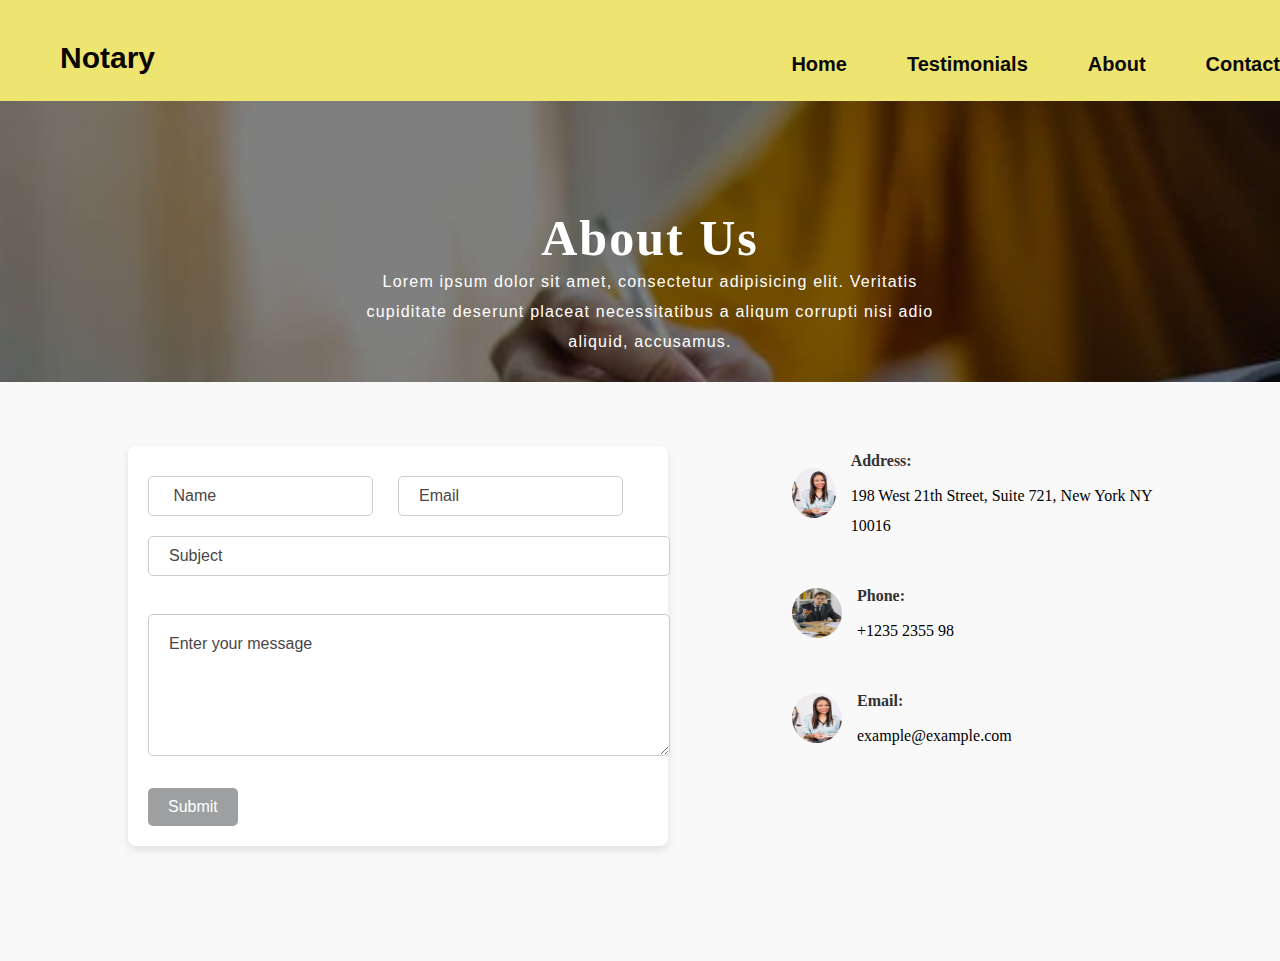
==== contact.html @ 9002def7 "[add] create a simple templete using html nd css" ====
<!DOCTYPE html>
<html lang="en">
<head>
    <title>Webpage Design</title>
    <link rel="stylesheet" href="style.css">
    <style>
        
.form {
    display: flex;
    gap: 5%;
    justify-content: center;
    flex-wrap: wrap;
}

/* Form Styling */
.form-left form {
    display: flex;
    flex-direction: column;
    gap: 15px;
    width: 100%;
    max-width: 400px;
    margin: auto;
}

.form-left form input,
.form-left form textarea {
    width: 300px;
    padding: 10px;
    border: 1px solid #ddd;
    border-radius: 5px;
    font-size: 16px;
}

.form-left form textarea {
    resize: none;
    height: 120px;
}

.btn-submit {
    background-color: #007bff;
    color: #fff;
    padding: 10px 15px;
    border: none;
    border-radius: 5px;
    font-size: 16px;
    cursor: pointer;
    transition: background-color 0.3s ease;
}

.btn-submit:hover {
    background-color: #0056b3;
}

/* Right Contact Info Styling */
.form-right {
    display: flex;
    flex-direction: column;
    gap: 20px;
    max-width: 400px;
}

.log {
    display: flex;
    align-items: center;
    gap: 15px;
    padding-left: 10%;
}

.log img {
    border-radius: 50%;
    width: 50px;
    height: 50px;
}

.log .label {
    font-weight: bold;
    margin-bottom: 5px;
    color: #333;
}

/* Responsive Design */
@media (max-width: 768px) {
    .form {
        flex-direction: column;
        align-items: center;
    }

    .form-left,
    .form-right {
        max-width: 100%;
    }
}






/* Styling the form container */
.contact {
    display: flex;
    justify-content: space-between;
    flex-wrap: wrap;
    gap: 20px;
    padding-bottom: 5%;
}

.contact .cot {
    flex: 1 1 45%;
    max-width: 500px;
    background: #fff;
    padding: 20px;
    border-radius: 8px;
    box-shadow: 0 4px 8px rgba(0, 0, 0, 0.1);
}

.contact .cot label {
    font-weight: bold;
    font-size: 16px;
    color: #555;
}

.contact .cot input,
.contact .cot textarea {
    width: 100%;
    padding: 10px;
    margin: 10px 0;
    border: 1px solid #ccc;
    border-radius: 5px;
    font-size: 16px;
}

.contact .cot textarea {
    resize: vertical;
    height: 120px;
}

.contact .cot .btn {
    display: inline-block;
    padding: 10px 20px;
    background-color: #9d9fa0;
    color: #fff;
    border: none;
    border-radius: 5px;
    font-size: 16px;
    cursor: pointer;
    transition: background-color 0.3s;
}

.contact .cot .btn:hover {
    background-color: #666869;
}

/* Styling the map container */
.contact iframe {
    flex: 1 1 45%;
    max-width: 500px;
    border-radius: 8px;
    box-shadow: 0 4px 8px rgba(0, 0, 0, 0.1);
}

/* Responsive design */
@media (max-width: 768px) {
    .contact .map {
        flex-direction: column;
        align-items: center;
    }
    .contact .cot,
    .contact iframe {
        flex: 1 1 100%;
        max-width: 100%;
    }
}

    </style>
</head>

<body>

    <div class="main">
        <div class="navbar">
            <div class="icon">
                <h2 class="logo">Notary</h2>
            </div>

            <div class="menu">
                <ul>
                    <li><a href="index.html">Home</a></li>
                    <li><a href="testimoniall.html">Testimonials</a></li>
                    <li><a href="about.html">About</a></li>
                    <li><a href="contact.html">Contact</a></li>
                </ul>
            </div>

            <!-- <div class="search">
                <input class="srch" type="search" name="" placeholder="Type To text">
                <a href="#"> <button class="btn">Search</button></a>
            </div> -->

        </div> 
        <div class="content" style="text-align: center;">
            <h1>About Us </h1>
            <p class="par">Lorem ipsum dolor sit amet, consectetur adipisicing elit. Veritatis<br> cupiditate deserunt placeat necessitatibus a aliqum corrupti nisi adio<br> aliquid, accusamus.</p>

        
    </div>
    
    <section style="background-color: #f9f9f9; padding: 5% 10%;" id="contact">
        <section class="contact" id="contact" >
            <form class="cot" style="width: 300px;">
                <div style="display: flex; gap: 5%;">                
                    <input type="text" id="name" placeholder=" Name">               
                    <input type="text" id="email" placeholder="Email"><br><br>
                </div>
                    <input type="text" id="email" placeholder="Subject"><br><br>
            
                <textarea id="message" placeholder="Enter your message"></textarea><br><br>
                
                <button class="btn">Submit</button>
            </form>


            
<div class="name form-right">
    <div class="abt" style="line-height: 30px; ">
        <div class="log">
            <img src="atty_1.jpg.webp" alt="Address Icon">
            <div >
                <p class="label">Address:</p>
                <p>198 West 21th Street, Suite 721, New York NY 10016</p>
            </div>
        </div>
        <div class="log" style="padding-top: 10%; padding-bottom: 10%;">
            <img src="atty_2.jpg.webp" alt="Phone Icon">
            <div>
                <p class="label">Phone:</p>
                <p>+1235 2355 98</p>
            </div>
        </div>
        <div class="log">
            <img src="atty_1.jpg.webp" alt="Email Icon">
            <div>
                <p class="label">Email:</p>
                <p>example@example.com</p>
            </div>
        </div>
    </div>
</div>
            

    </section>
    



          
        

    <!-- <script src="https://unpkg.com/ionicons@5.4.0/dist/ionicons.js"></script> -->
</body>
</html>
---- style.css ----
*{
    margin: 0;
    padding: 0;
}

.main{
    width: 100%;
    background: linear-gradient(to top, rgba(0,0,0,0.5)50%,rgba(0,0,0,0.5)50%), url(wri.webp);
    background-position: center;
    background-size: cover;
    height: 35pc;
    margin-bottom: 0;
    
}

.navbar{
    width: 100%;
    height: 75px;
    margin: auto;
    padding-top: 2%;
    background-color:#eee570;
    color: #000;
}

.icon{
    width: 200px;
    float: left;
    height: 70px;
}

.logo{
    color: #080400;
    font-size: 30px;
    font-family: Arial;
    padding-left: 30%;
    float: left;
    padding-top: 10px;
    margin-top: 5px
}

.menu{
    width: auto;
    float: right;
    height: 70px;
    
}

ul{
    float: left;
    display: flex;
    justify-content: center;
    align-items: center;
}

ul li{
    list-style: none;
    margin-left: 60px;
    margin-top: 27px;
    font-size: 20px;
}

ul li a{
    text-decoration: none;
    color: #0a0a0a;
    font-family: Arial;
    font-weight: bold;
    transition: 0.4s ease-in-out;
}
/* .search{
    width: 330px;
    float: left;
    margin-left: 270px;
} */
.content{
    width: 1200px;
    height: auto;
    margin: auto;
    color: #fff;
    position: relative;
}

.content .par{
    padding-left: 20px;
    padding-bottom: 25px;
    font-family: Arial;
    letter-spacing: 1.2px;
    line-height: 30px;
}

.content h1{
    font-family: 'Times New Roman';
    font-size: 50px;
    padding-left: 20px;
    margin-top: 9%;
    letter-spacing: 2px;
}
.form{
    border-radius: 8px;
    width: 300px;
    background: white;
    box-shadow: 0 15px 30px 0px rgba(0,0,0,0.1);
    position: absolute;
    z-index: 4;
    top: -50px;
    left: 750px;
    transform: translate(0%,-5%);
    padding: 50px;
}

.form h2{
    font-family: sans-serif;
    text-align: left;
    color: #292827;
    font-size: 20px;
    padding: 4px;
}

.form input{
    width: 300px;
    border-radius: 4px;
    height: 35px;
    background: transparent;
    border-bottom: 1px solid #4b4646;
    color: #4b4646;
    font-size: 15px;
    letter-spacing: 1px;
    margin-top: 30px;
    font-family: sans-serif;
}
::placeholder{
    color: #4b4646;
    font-family: Arial;
    padding-left: 10px;
    padding-top: 10px;
    padding-bottom: 10px;
}

.btnn{
    width: 240px;
    height: 40px;
    background: #eee570;
    border: none;
    margin-top: 30px;
    font-size: 18px;
    border-radius: 10px;
    cursor: pointer;
    color: #fff;
    transition: 0.4s ease;
    width: 300px;
}
.btnn:hover{
    background: #e9a873;
    color: #020202;
}
.btnn a{
    text-decoration: none;
    color: #000;
}
.area{
    text-align: center;
    margin-top: 0;
    padding: 50px ;
    line-height: 30px;
}
.area h1{
    color: #4b4646;
    
}
.law-container {
    display: grid;
    grid-template-columns: repeat(3, 1fr);
    flex-wrap: wrap;
    gap: 20px; 
    justify-content: space-evenly; 
    height: auto;
}

.law {
    width: 300px; 
    text-align: center; 
    padding: 10px; 
    border-radius: 8px; 
    box-shadow: 0 2px 5px rgba(0, 0, 0, 0.1); 
}

.law img {
    width: 300px; 
    border-radius: 5px; 
}
.appointement{
    display: flex;
    align-items: center;
    gap: 20px;
    padding: 20px;
    padding-top: 100px;
}
.appointement img{
    width: 350px;
}
.appointement .content{
    flex:1;
    padding: 20px;
}
.appointement .content h2{
    font-size: 35px;
    color:rgb(32, 28, 28);
    width: 500px;
    margin-bottom: 10px;
    top: -50px;
    left: 750px;
}
.appointement .content p{
    font-size: 14;
    color: #4b4646;
    padding: 12px;
    line-height: 1.5;
    width: 400px;
}
.appointement .content .btn{
    display: inline-block;
    padding: 20px 25px;
    background-color:  #eee570;
    text-decoration: none;
    border-radius: 6px;
    font-size: 20px;
    color: black;
    transition: background-color 0.3s;
}
.appointement .content .btn:hover{
    background-color: #e9a873;
}
.happy-customers {
    text-align: center; /* Centers the entire section */
    padding: 20px;
    background-color: #f9f9f9; /* Optional: Adds a background color */
}

.happy-customers .title h1 {
    font-size: 32px;
    color: #333;
    margin-bottom: 20px;
}

.testimonials {
    display: grid; /* Creates a grid layout */
    grid-template-columns: repeat(auto-fit, minmax(250px, 1fr)); /* Responsive grid */
    gap: 20px; /* Space between grid items */
    justify-content: center;
}

.testimonial {
    background-color: #fff; 
    border: 1px solid #ddd; 
    border-radius: 8px; 
    padding: 15px; 
    box-shadow: 0 2px 5px rgba(0, 0, 0, 0.1);
    text-align: center; 
}

.testimonial img.profile {
    width: 80px;
    height: 80px; 
    border-radius: 50%; 
    margin-bottom: 10px;
}

.testimonial h5.author {
    font-size: 18px;
    color: #333;
    margin-bottom: 5px;
}

.testimonial p.position {
    font-size: 14px;
    color: #777;
    margin-bottom: 10px;
}

.testimonial p.description {
    font-size: 14px;
    color: #555;
    line-height: 1.5;
}

footer {
    display: flex; 
    flex-wrap: wrap; 
    justify-content: space-between; 
    padding: 5px; 
    color: white; 
    background: linear-gradient(to top, rgba(0, 0, 0, 0.5) 50%, rgba(0, 0, 0, 0.5) 50%), 
        url('atty_1.jpg.webp') no-repeat;
    background-size: cover;
    font-family: Arial, sans-serif; 
}





 
/* .form .link{
    font-family: Arial, Helvetica, sans-serif;
    font-size: 17px;
    padding-top: 20px;
    text-align: center;
}
.form .link a{
    text-decoration: none;
    color: #ff7200;
}
.liw{
    padding-top: 15px;
    padding-bottom: 10px;
    text-align: center;
}
.icons a{
    text-decoration: none;
    color: #fff;
}
.icons ion-icon{
    color: #fff;
    font-size: 30px;
    padding-left: 14px;
    padding-top: 5px;
    transition: 0.3s ease;
}
.icons ion-icon:hover{
    color: #ff7200;
} */
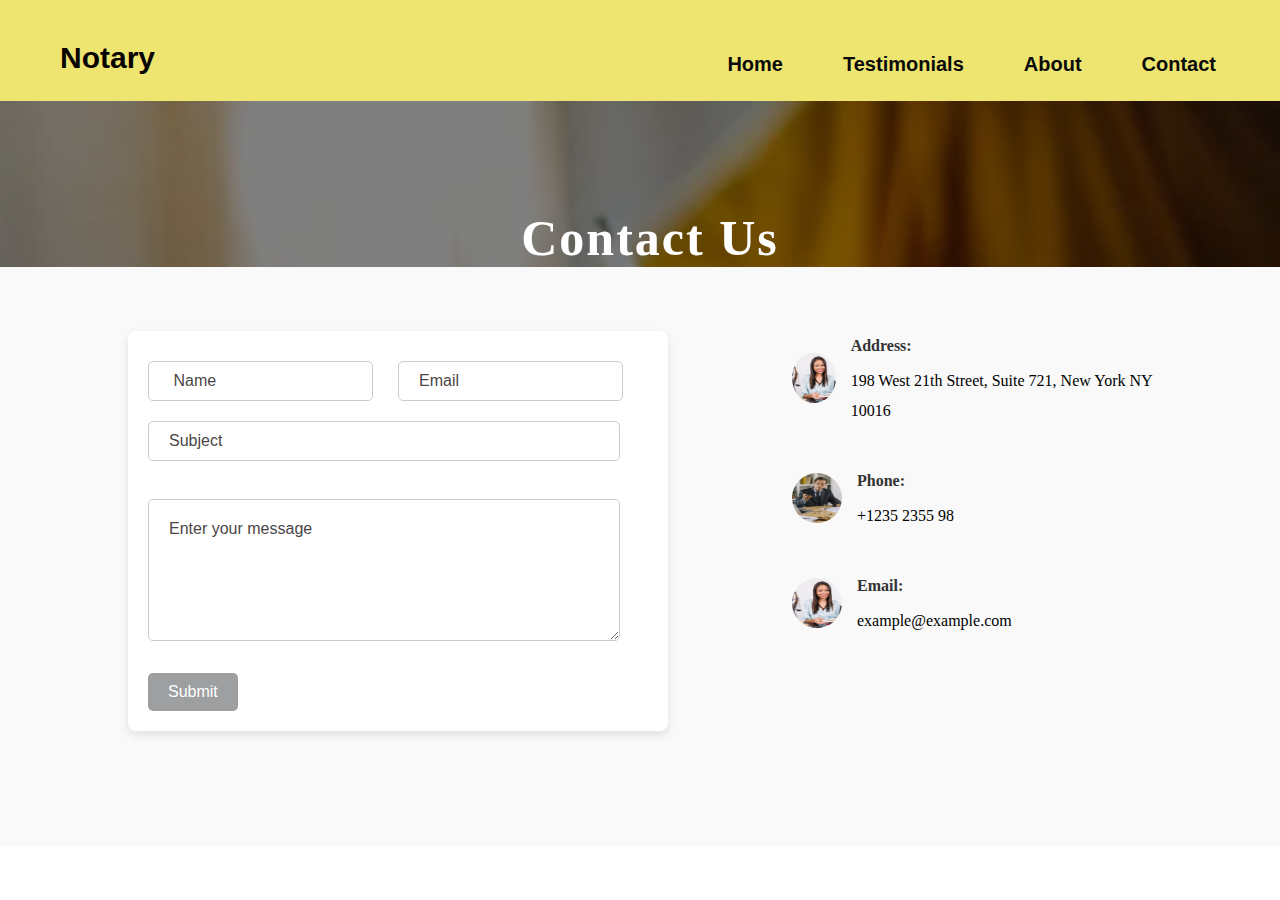
==== commit 60a46f50: "[add] created contact" ====
--- a/contact.html
+++ b/contact.html
@@ -199,22 +199,20 @@
 
         </div> 
         <div class="content" style="text-align: center;">
-            <h1>About Us </h1>
-            <p class="par">Lorem ipsum dolor sit amet, consectetur adipisicing elit. Veritatis<br> cupiditate deserunt placeat necessitatibus a aliqum corrupti nisi adio<br> aliquid, accusamus.</p>
-
-        
+            <h1>Contact Us </h1>
+                  
     </div>
     
-    <section style="background-color: #f9f9f9; padding: 5% 10%;" id="contact">
+    <section style="background-color: #f9f9f9; padding: 5% 10%; " id="contact">
         <section class="contact" id="contact" >
             <form class="cot" style="width: 300px;">
                 <div style="display: flex; gap: 5%;">                
                     <input type="text" id="name" placeholder=" Name">               
                     <input type="text" id="email" placeholder="Email"><br><br>
                 </div>
-                    <input type="text" id="email" placeholder="Subject"><br><br>
+                    <input type="text" style="width: 450px;" id="email" placeholder="Subject"><br><br>
             
-                <textarea id="message" placeholder="Enter your message"></textarea><br><br>
+                <textarea id="message" style="width: 450px;" placeholder="Enter your message"></textarea><br><br>
                 
                 <button class="btn">Submit</button>
             </form>
--- a/style.css
+++ b/style.css
@@ -42,6 +42,7 @@
     width: auto;
     float: right;
     height: 70px;
+    padding-right: 5%;
     
 }
 
@@ -157,6 +158,7 @@
     color: #000;
 }
 .area{
+    
     text-align: center;
     margin-top: 0;
     padding: 50px ;
@@ -167,10 +169,12 @@
     
 }
 .law-container {
+    align-items: center;
     display: grid;
     grid-template-columns: repeat(3, 1fr);
     flex-wrap: wrap;
     gap: 20px; 
+    padding-left: 80px;
     justify-content: space-evenly; 
     height: auto;
 }
